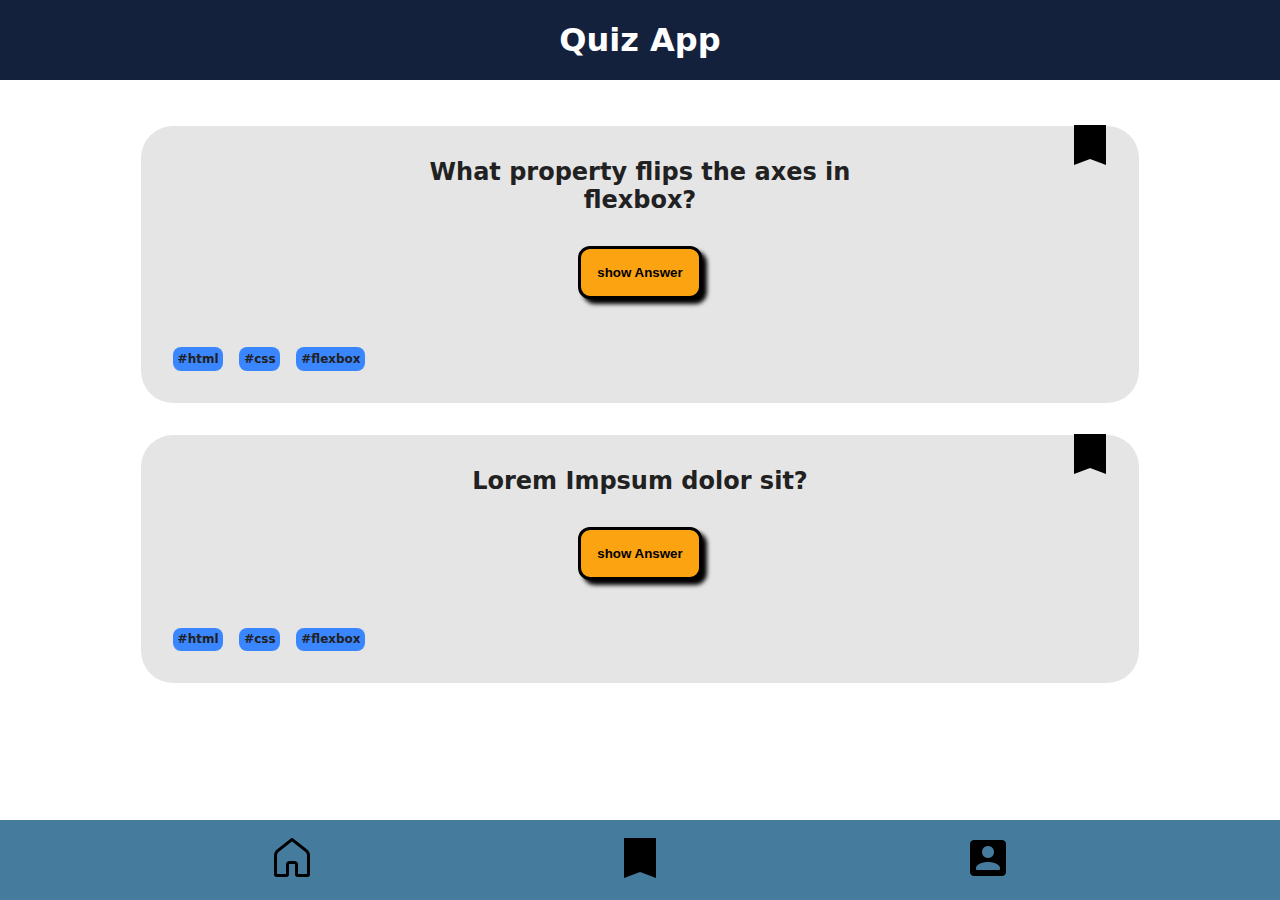
==== bookmarkpage.html @ dcb02caf "added bookmark page" ====
<!DOCTYPE html>
<html lang="en">
<head>
    <meta charset="UTF-8">
    <meta name="viewport" content="width=device-width, initial-scale=1.0">
    <link rel="stylesheet" href="css/style.css">
    <title>Quiz App</title>
</head>
<body>

    <header id="header" class="header-container">
            <h1>Quiz App</h1>
    </header>
    <main class="main-container">
        <div class="question-card">
            <h2>What property flips the axes in flexbox?</h2>
            <button class="answer-button">show Answer</button>
            <ul class="card-chips">
                <li class="card-chip">#html</li>
                <li class="card-chip">#css</li>
                <li class="card-chip">#flexbox</li>
            </ul>
            <img src="./images/bookmark-48-filled.png" alt="bookmark" class="bookmark-img">
        </div>
        <div class="question-card">
            <h2>Lorem Impsum dolor sit?</h2>
            <button class="answer-button">show Answer</button>
            <ul class="card-chips">
                <li class="card-chip">#html</li>
                <li class="card-chip">#css</li>
                <li class="card-chip">#flexbox</li>
            </ul>
            <img src="./images/bookmark-48-filled.png" alt="bookmark" class="bookmark-img">
        </div>

    </main>
    <footer class="footer-container">    
            <ul class="navbar-bottom-container">
                <li><a href="./index.html"><img src="./images/icons8-home-48.png" alt=""></a></li>
                <li><a href="./bookmarkpage.html"><img src="./images/bookmark-48-filled.png" alt=""></a></li>
                <li><a href="#"><img src="./images/icons8-avatar-48.png" alt=""></a></li>
            </ul>
    </footer>

</body>
</html>
---- css/style.css ----
*{
    box-sizing: border-box;
    margin: 0;
    padding: 0;
}

body{
    background-color: edf2f4;
    font-family: system-ui;
}

.header-container{
    background-color: #14213d;
    color: #FFFFFF;
    height: 80px;
    width: 100%;
    display:flex;
    justify-content: center;
    align-items: center;
    z-index: 3;
    position: fixed;
    top: 0;
}

.main-container{
    position: relative;
    margin-top: 110px;
    padding: 1rem;
    display: flex;
    flex-direction: column;
    justify-content: center;
    align-items: center;
    align-content: center;
    gap: 2rem;

    width: 100%;
    z-index: 1;
}

.question-card{
    background-color: #e5e5e5;
    color: rgb(33, 33, 33);
    display: flex;
    flex-direction: column;
    justify-content: space-evenly;
    align-items:center;
    padding: 2rem;
    gap: 2rem;
    width: 80%;
    flex: 1;

    border-radius: 2rem;
    /* height: 250px; */
    position: relative;
}
.question-card h2{
    width: 50%;
    color: rgb(33, 33, 33);
    text-align: center;
}

.answer-button{
    padding: 1rem;
    border-radius: 12px;
    box-shadow: 5px 5px 4px;
    border: solid;
    font-weight: 600;
    background-color: #fca311;
}

.card-chips{
    list-style-type: none;
    display: flex;
    align-self: start;
    padding: 0,5rem;
    gap: 1rem;
    margin-top: 1rem;
}
.card-chip{
    padding: 0.3rem;
    gap: 1rem;

    background-color: #3a86ff;
    border-radius: 8px;

    font-size: 12px;
    font-weight: 700;
}

.bookmark-img{
    position: absolute;
    right: 25px;
    top: -5px
}

.footer-container{
    background-color: #457b9d;
    color: snow;
    display: flex;
    justify-content: center;
    align-items: center;
    width: 100%;
height: 80px;
    bottom: 0;
    left:0;
    right: 0;
    position: fixed;
    z-index: 3;

}

.navbar-bottom-container{
    list-style-type: none;
    display: flex;
    flex-direction: row;
    justify-content: space-evenly;
    align-items: center;
    gap: 2rem;
    width: 100%;

}
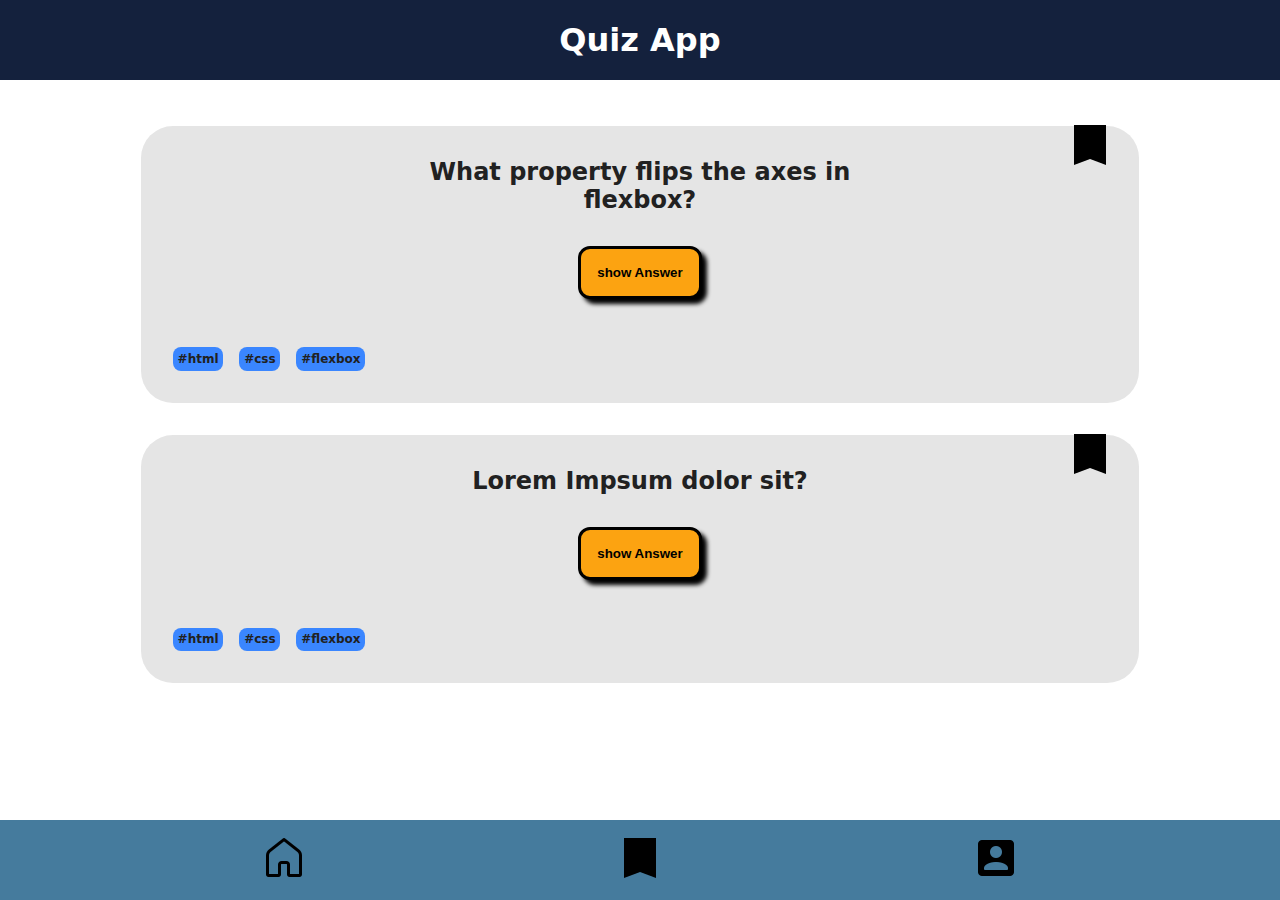
==== commit 584b2af1: "added hover effect in navibar" ====
--- a/bookmarkpage.html
+++ b/bookmarkpage.html
@@ -36,9 +36,9 @@
     </main>
     <footer class="footer-container">    
             <ul class="navbar-bottom-container">
-                <li><a href="./index.html"><img src="./images/icons8-home-48.png" alt=""></a></li>
-                <li><a href="./bookmarkpage.html"><img src="./images/bookmark-48-filled.png" alt=""></a></li>
-                <li><a href="#"><img src="./images/icons8-avatar-48.png" alt=""></a></li>
+                <li class="nav-icon"><a href="./index.html"><img src="./images/icons8-home-48.png" alt="" class="nav-icon"></a></li>
+                <li class="nav-icon"><a href="./bookmarkpage.html"><img src="./images/bookmark-48-filled.png" alt="" class="nav-icon"></a></li>
+                <li class="nav-icon"><a href="#"><img src="./images/icons8-avatar-48.png" alt=""></a></li>
             </ul>
     </footer>
 
--- a/css/style.css
+++ b/css/style.css
@@ -118,4 +118,16 @@
     gap: 2rem;
     width: 100%;
 
+}
+
+.nav-icon a{
+    width: 100%;
+}
+.nav-icon a img{
+    height: 100%;
+    padding: 1rem;
+}
+.nav-icon a  img:hover{
+    background-color: #669bf2;
+
 }